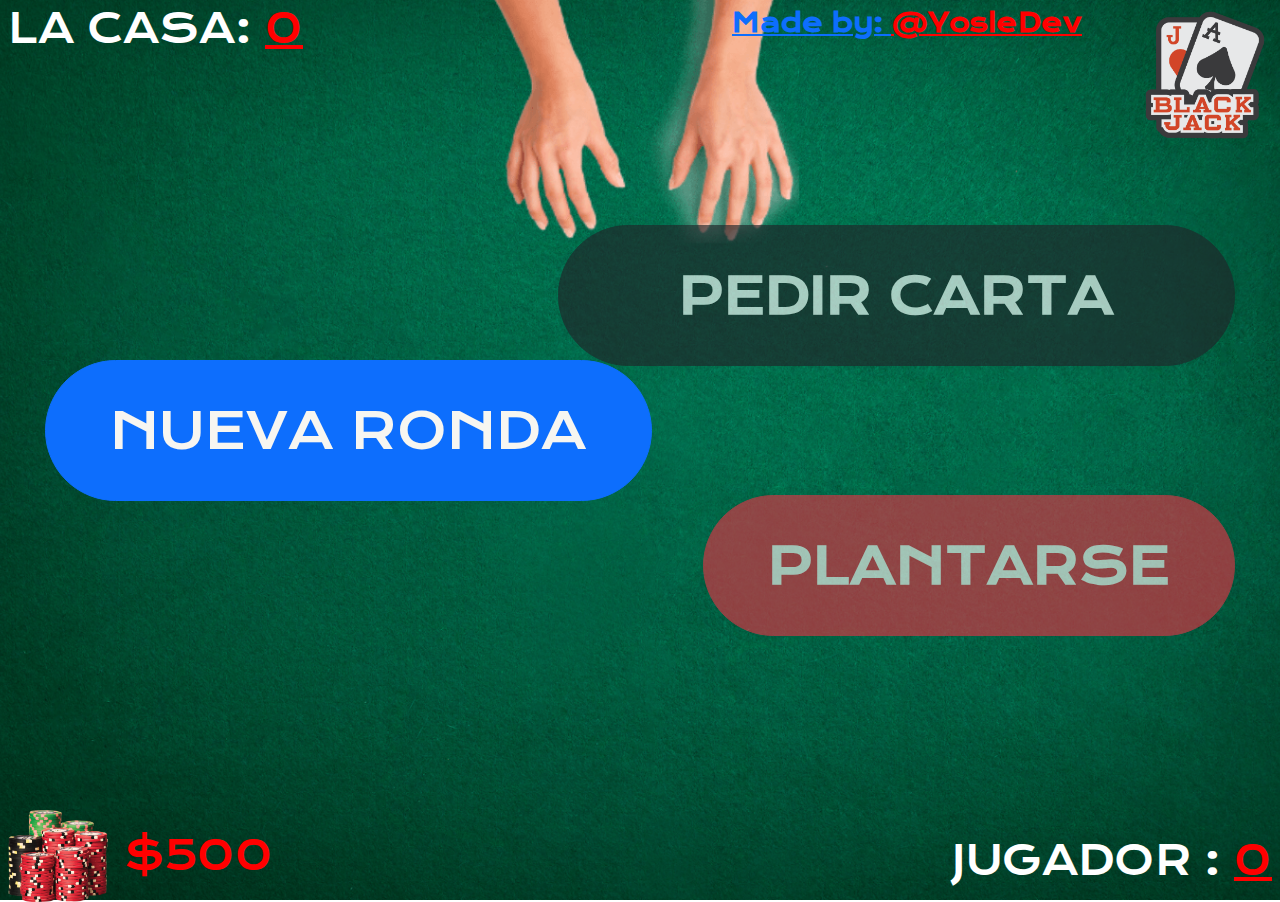
==== index.html @ bc472600 "Initial commit" ====
<!DOCTYPE html>
<html lang="en" dir="ltr">

<head>
  <meta charset="utf-8">
  <title>BlackJack</title>
  <link rel="stylesheet" href="mediaQ.css">
  <link rel="icon" href="cards/images/favicon.ico">
  <link rel="stylesheet" href="boostrap/bootstrap.min.css">
  <link href="https://fonts.googleapis.com/css2?family=Krona+One&display=swap" rel="stylesheet">
  <style media="screen">
    body {
      font-family: 'Krona One', sans-serif;
    }
  </style>

  <script src="boostrap/bootstrap.min.js"></script>
  <script src="boostrap/popper.min.js"></script>
  <script src="boostrap/bootstrap.bundle.min.js"></script>
  <script src="boostrap/jquery-3.6.0.min.js"></script>


</head>

<body onload="playambience()">



  <div aria-live="polite" aria-atomic="true" class="d-flex justify-content-center align-items-center w-100">

    <!-- Then put toasts within -->
    <div id="myToastEl" class="toast align-items-center text-white bg-primary border-0" role="alert"
      aria-live="assertive" aria-atomic="true">
      <div class="d-flex">
        <div class="toast-body" id="toast-body">
          El monto es incorrecto
        </div>
        <button type="button" class="btn-close btn-close-white me-2 m-auto" data-bs-dismiss="toast"
          aria-label="Close"></button>
      </div>
    </div>
  </div>

  <div class="modal fade" id="exampleModal" tabindex="-1" role="dialog" aria-labelledby="modal-title"
    aria-hidden="true">
    <div class="modal-dialog" role="document">
      <div class="modal-content">
        <div class="modal-header">
          <h4 class="modal-title">¿Cuanto vas a apostar en esta ronda?</h4>
          <button type="button" class="btn-close" data-bs-dismiss="modal" aria-label="Close"></button>

        </div>
        <div class="modal-body">

          <div class="input-group mb-3">
            <span class="input-group-text">$</span>
            <input type="number" required id="montoInput" aria-valuemin="5" class="form-control"
              placeholder="ejemplo: 10" aria-label="Monto ( Equivalente en CUP)">
            <span class="input-group-text">.00</span>
          </div>
          <label for="betamount">Monto en CUP</label>
        </div>
        <div class="modal-footer">
          <small>Al dar Click estás aceptando los <a href="#" class="link-primary">Términos y Condiciones</small>
          <button type="button" class="btn btn-secondary" data-bs-dismiss="modal">Cerrar</button>
          <button type="button" class="btn btn-primary" data-bs-dismiss="modal"
            onclick="validateDeal()">Comenzar</button>
        </div>
      </div><!-- /.modal-content -->
    </div><!-- /.modal-dialog -->
  </div><!-- /.modal -->

  <div id="container">



    <div id="dealHand">
      <h2>LA CASA: <span id="dealHandResult">0</span></h2>
    </div>
    <div id="plyHand">
      <h2>JUGADOR : <span id="plyHandResult">0</span></h2>
    </div>
    <div id="chipCount">
      <img src="cards/images/chips.png" width="100px">
      <span id="chipCountResult">$500</span>
      <span id="noChipMsg"></span>
    </div>
    <div id="BJlogo">
      <img src="cards/images/bjlogo.png" width="150px">
    </div>
    <div id="dealBtn">
      <button type="button" id="dealbutton" class="btn btn-primary" data-bs-toggle="modal"
        data-bs-target="#exampleModal">NUEVA
        RONDA</b></button>
    </div>
    <div id="hitBtn">
      <button type="button" class="btn btn-dark" id="hitbutton"><b>PEDIR CARTA</b></button>
    </div>
    <div id="standBtn">
      <button type="button" class="btn btn-danger" id="standbutton"><b>PLANTARSE</b></button>

    </div>




    <div id="dealerCards" class="Cards"></div>
    <div id="plyCards" class="Cards"></div>
    <div id="bust"></div>

    <div id="dev">
      <h1 class="devName">Made by: <a href="https://t.me/YosleDev" target="_blank" style="color:red">@YosleDev</a>
      </h1>
    </div>
  </div>
  <div id='mediaMsg'>
    <h1>ESTE JUEGO DEBE SER JUGADO EN MODO <span style="color:red">LANDSCAPE </span>USE LA OPCIÓN ROTAR PATALLA</h1>
  </div>
  <script src="app.js" defer></script>
</body>

</html>
---- mediaQ.css ----
body {
  margin: 0;
  background: url('cards/images/table.png') no-repeat center center/cover;
  height: 100vh;
}

#container {
  position: relative;
}

#dealHand {
  position: absolute;
  top: 0.5vh;
  left: 0.5rem;
  color: white;
}

#dealHand h2,
#plyHand h2{
  font-size: 2.5rem;
}

#dealHandResult,
#plyHandResult{
  color: red;
  text-decoration: underline;
}

#plyHand {
  position: absolute;
  top: 93vh;
  right: 0.5rem;
  color: white;
}

#chipCount {
  position: absolute;
  top: 90vh;
  left: 0.5rem;
  display: flex;
}

#chipCountResult {
  color: red;
  font-size: 2.5rem;
  padding: 1rem;
}

#noChipMsg {
  color: red;
  font-size: 1.7rem;
  text-decoration: underline overline;
  font-style: italic;
  padding: 1.5rem 0 1rem 0;
}

#BJlogo {
  position: absolute;
  right: 0;
}

#dealBtn button,
#standBtn button {
  color: #f7f6f1;
  padding: 2rem 4rem;
  border-radius: 5rem;
  font-size: 50px;
}

#hitBtn button {
  font-size: 50px;
  padding: 2rem 7.5rem;
  border-radius: 5rem;
}

#dealBtn {
  position: absolute;
  top: 40vh;
  left: 5vh;
}

#hitBtn {
  position: absolute;
  top: 25vh;
  right: 5vh;
}

#standBtn {
  position: absolute;
  top: 55vh;
  right: 5vh;
}

#dealerCards {
  position: absolute;
  top: 30vh;
  left: 22%;
  display: flex;
  width: 55%;
  justify-content: center;
  flex-wrap: wrap;
}

.Cards img {
  height: 20%;
  width: 18%;
  padding-right: 2rem;
  
}

#plyCards {
  position: absolute;
  top: 70vh;
  left: 22%;
  display: flex;
  width: 40%;
  justify-content: center;
  flex-wrap: wrap;
  flex-direction: row;
}

#bust {
  position: absolute;
  top: 55vh;
  left: 33%;
  width: 35%;
  text-align: center;

}

#plybust,
#dealbust,
#dealwin,
#plywin,
#drawID {
  color: rgb(11, 124, 11);
  border: 0.5vh red solid;
  border-radius: 10px;
  font-size: 10vh;
  font-style: bold;
  text-align: center;
  background: goldenrod;
}

#dev{
  position: absolute;
  top: 0.5rem;
  right: 22vh;
  color: white;
  text-decoration: underline;
}

.devName {
  font-weight: bold;
  font-size: 2.8vh;
}

#mediaMsg {
  display: none;
}

@media (orientation: landscape) and (max-width: 1024px){
  #mediaMsg{
    display: none;
  }

  body {
    height: 100vh;
    overflow: hidden;
  }

  #dealHand h2,
  #plyHand h2{
    font-size: 1.3rem;
  }


  #chipCount {
    top : 87vh;
  }

  #chipCount img{
    width: 70px;
    height: 60px;
  }

  #chipCountResult {
    font-size: 1.5rem;
  }

  #BJlogo img{
    width: 6rem;
  }

  #hitBtn {
    top: 30vh;
  }

  #dealBtn {
    top: 45vh;
    float: left;
    display: inline-flex;
  }

  #standBtn {
    top: 60vh;
  }

  #dealBtn button,
  #standBtn button{
    font-size: 2rem;
    padding: 0.5rem 1rem;
  }

  #hitBtn button {
    font-size: 2rem;
    padding: 0.5rem 3.4rem;
  }

  #dealerCards{
    width: 50%;
    left: 25%;
  }

  #bust {
    width: 30%;
    top: 58vh;
    left: 35%;
  }

  #plyCards {
    width: 50%;
    left: 25%;
  }

  .Cards img {
    height: 6.5rem;
    width: 6.5rem;
    padding-right: 1.2rem;
  }

  #plybust,
  #dealbust,
  #dealwin,
  #plywin,
  #drawID {
    border: 0.3vh red solid;
    font-size: 4vh;
    background-color: goldenrod;
   
  }

  #dev {
    right: 10%;
  }

  .devName {
    font-size: 1.1rem;
  }

  #noChipMsg {
    font-size: 0.8rem;
  }
}

@media (orientation: portrait) and (max-width: 1000px){
  #container{
    display: none;
  }
  #mediaMsg {
    font-weight: bolder;
    text-align: center;
    padding: 40vh 2rem;
    display: block;
  }

  .wim {

    background-color: goldenrod;
    color: green;

  }
}
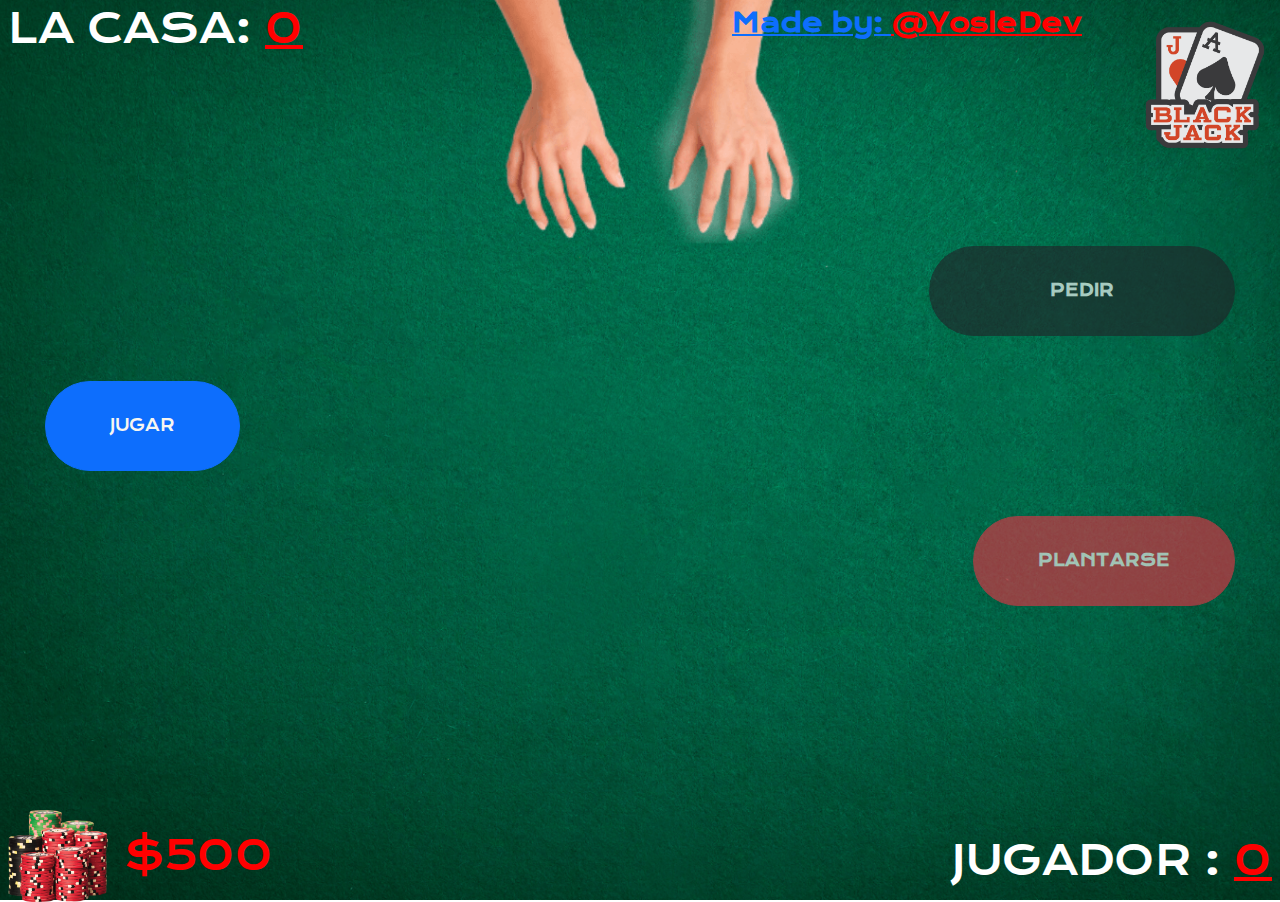
==== commit 79624128: "bug fixes i cout cards" ====
--- a/index.html
+++ b/index.html
@@ -19,7 +19,7 @@
   <script src="boostrap/bootstrap.bundle.min.js"></script>
   <script src="boostrap/jquery-3.6.0.min.js"></script>
 
-
+  <meta name="viewport" content="width=device-width, initial-scale=1">
 </head>
 
 <body onload="playambience()">
@@ -90,11 +90,10 @@
     </div>
     <div id="dealBtn">
       <button type="button" id="dealbutton" class="btn btn-primary" data-bs-toggle="modal"
-        data-bs-target="#exampleModal">NUEVA
-        RONDA</b></button>
+        data-bs-target="#exampleModal">JUGAR</b></button>
     </div>
     <div id="hitBtn">
-      <button type="button" class="btn btn-dark" id="hitbutton"><b>PEDIR CARTA</b></button>
+      <button type="button" class="btn btn-dark" id="hitbutton"><b>PEDIR</b></button>
     </div>
     <div id="standBtn">
       <button type="button" class="btn btn-danger" id="standbutton"><b>PLANTARSE</b></button>
--- a/mediaQ.css
+++ b/mediaQ.css
@@ -6,6 +6,7 @@
 
 #container {
   position: relative;
+  padding: 10px;
 }
 
 #dealHand {
@@ -64,28 +65,31 @@
   color: #f7f6f1;
   padding: 2rem 4rem;
   border-radius: 5rem;
-  font-size: 50px;
+  
 }
 
 #hitBtn button {
-  font-size: 50px;
+ 
   padding: 2rem 7.5rem;
   border-radius: 5rem;
 }
 
 #dealBtn {
+  font-size:  5rem;
   position: absolute;
   top: 40vh;
   left: 5vh;
 }
 
 #hitBtn {
+  font-size:  5rem;
   position: absolute;
   top: 25vh;
   right: 5vh;
 }
 
 #standBtn {
+  font-size:  5rem;
   position: absolute;
   top: 55vh;
   right: 5vh;
@@ -102,8 +106,8 @@
 }
 
 .Cards img {
-  height: 20%;
-  width: 18%;
+  height: 18%;
+  width: 15%;
   padding-right: 2rem;
   
 }
@@ -136,7 +140,7 @@
   color: rgb(11, 124, 11);
   border: 0.5vh red solid;
   border-radius: 10px;
-  font-size: 10vh;
+  font-size: 8vh;
   font-style: bold;
   text-align: center;
   background: goldenrod;
